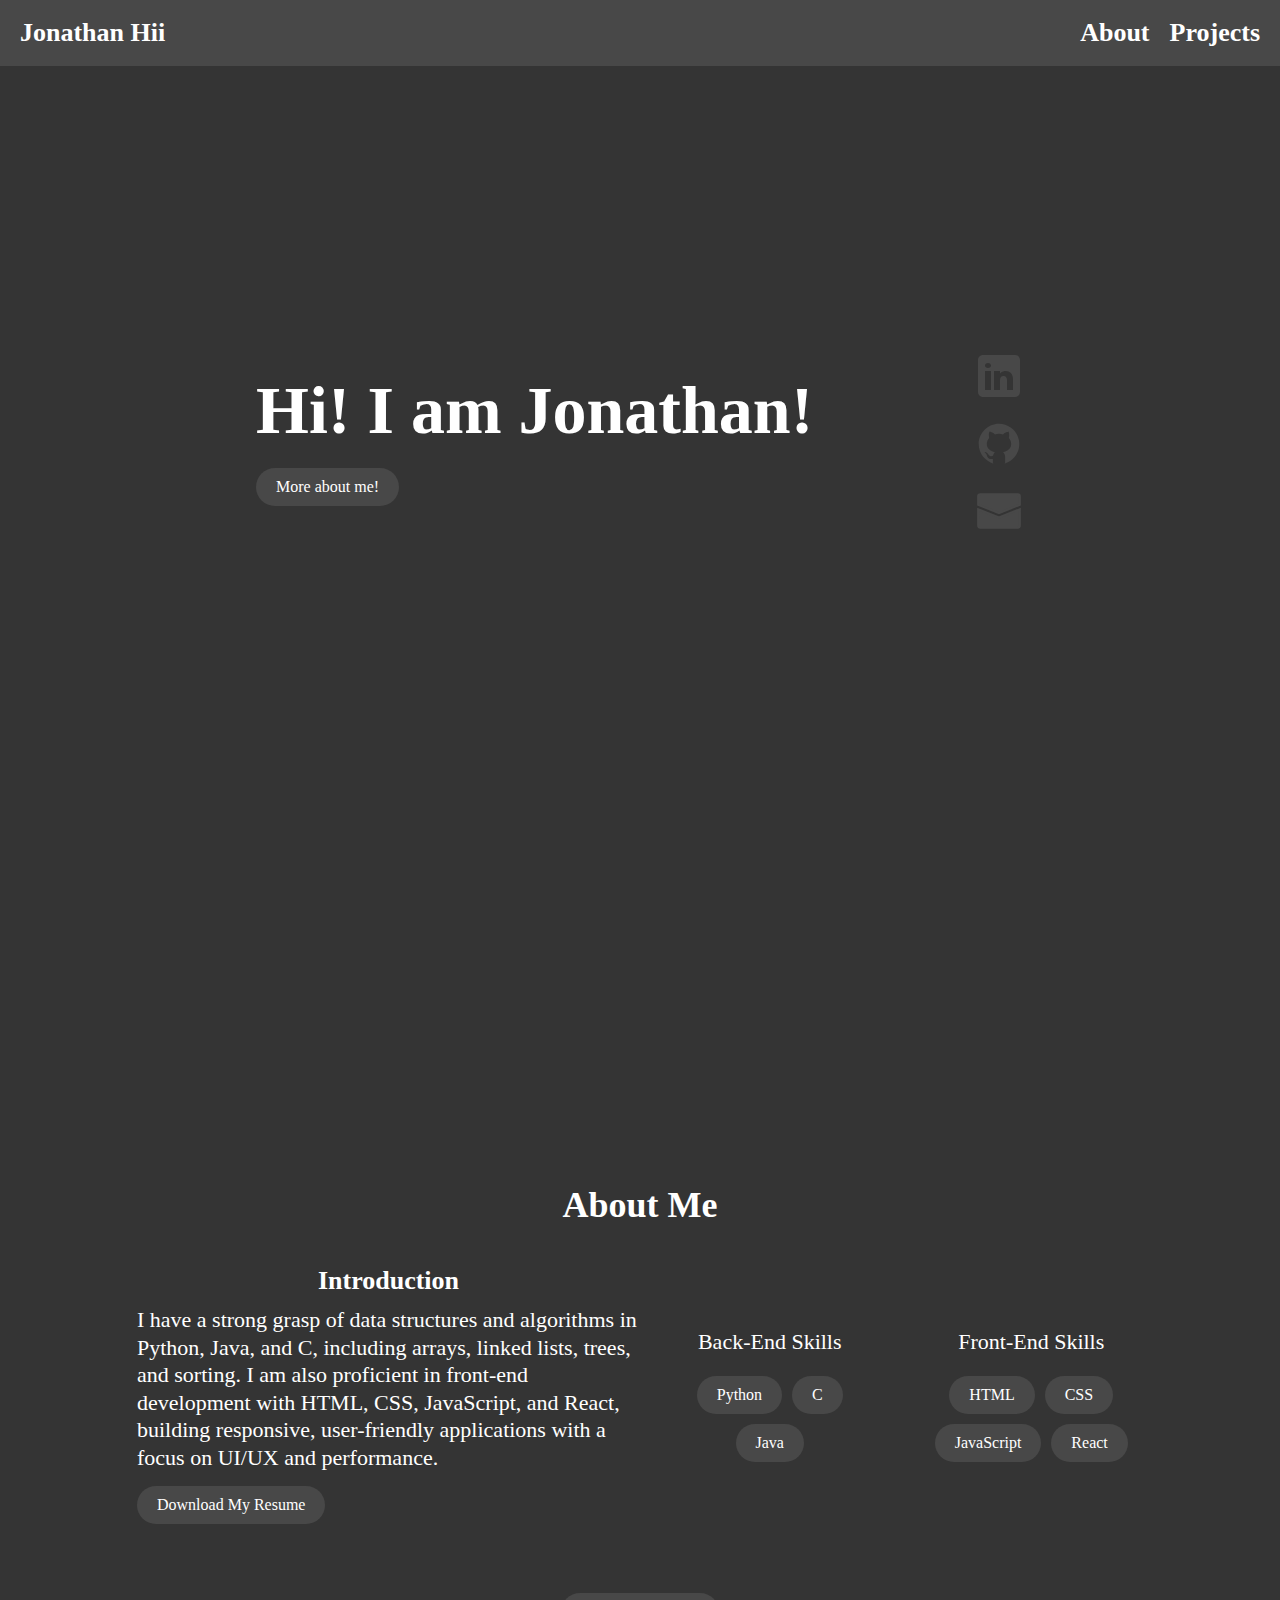
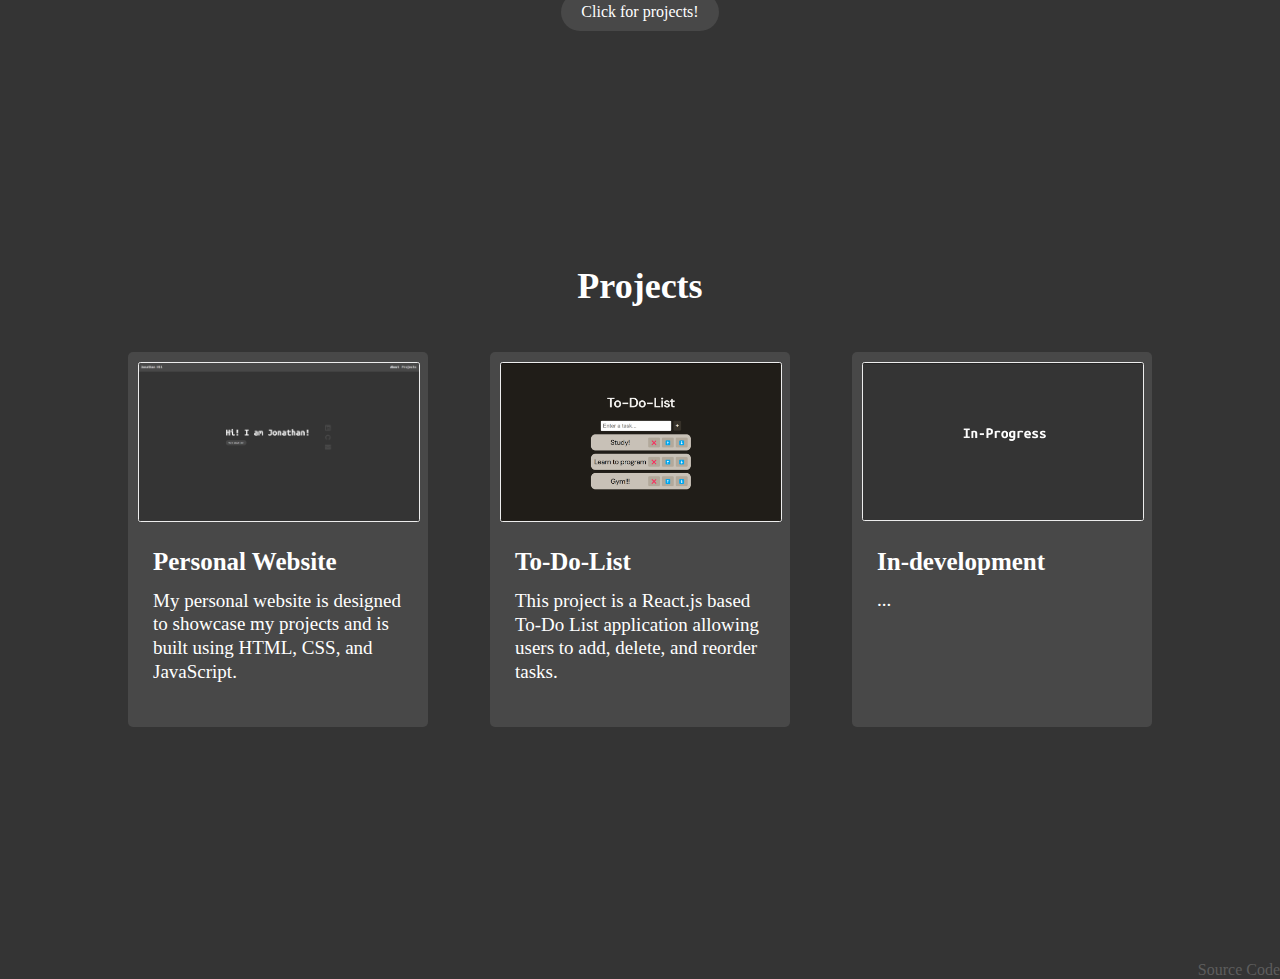
==== index.html @ 00b17ba1 "add to dolist" ====
<!DOCTYPE html>
<html lang="en">

<head>
    <title>Jonathan Hii</title>
    <meta name="author" content="Jonathan Hii, jhii2@outlook.com.au">
    <meta name="description" content="Jonathan's Projects">
    <meta charset="utf-8">
    <meta name="viewport" content="width=device-width, initial-scale=1.0">
    <link href="css/style.css" rel="stylesheet">
    <link
        href="https://fonts.googleapis.com/css2?family=Roboto:ital,wght@0,100..900;1,100..900&family=Ubuntu+Mono:ital,wght@0,400;0,700;1,400;1,700&display=swap"
        rel="stylesheet">
    <script src="js/script.js"></script>
</head>

<body>
    <header id="page-header">
        <nav id="dropdown-menu">
            <section id="top-row">
                <h2><a href="index.html">Jonathan Hii</a></h2>
                <h2><a onclick=hideDropdown() href="#"><svg xmlns="http://www.w3.org/2000/svg" viewBox="0 -960 960 960">
                            <path
                                d="m256-200-56-56 224-224-224-224 56-56 224 224 224-224 56 56-224 224 224 224-56 56-224-224-224 224Z" />
                        </svg></a></h2>
            </section>
            <ul>
                <li>
                    <h2><a onclick=hideDropdown() href="#about-start">About</a></h2>
                </li>
                <li>
                    <h2><a onclick=hideDropdown() href="#project-start">Projects</a></h2>
                </li>
            </ul>
        </nav>

        <nav id="navbar-menu">
            <h2><a href="index.html">Jonathan Hii</a></h2>
            <ul>
                <li class="hide-on-mobile">
                    <h2><a href="#about-start">About</a></h2>
                </li>
                <li class="hide-on-mobile">
                    <h2><a href="#project-start">Projects</a></h2>
                </li>
                <li class="hide-on-laptop" onclick=showDropdown()>
                    <h2><a href="#"><svg xmlns="http://www.w3.org/2000/svg" viewBox="0 -960 960 960">
                                <path d="M120-240v-80h720v80H120Zm0-200v-80h720v80H120Zm0-200v-80h720v80H120Z" />
                            </svg></a></h2>
                </li>
            </ul>
        </nav>
    </header>

    <main>
        <section id="home-page">
            <div class="home-content">
                <div class="home-content-title">
                    <h1 id="typing-effect">Hi! I am Jonathan!</h1>
                    <a class="home-about-button" href="#about-start">More about me!</a>
                </div>
                <div class="home-content-links">
                    <a href="https://www.linkedin.com/in/jonathan-hii" target="_blank" title="photos/linkedin.svg">
                        <img src="photos/linkedin.svg" alt="LinkedIn" />
                    </a>

                    <a href="https://github.com/jonathanhii" target="_blank" title="photos/github.svg">
                        <img src="photos/github.svg" alt="GitHub" />
                    </a>

                    <a href="mailto:jhii2@outlook.com.au" target="_blank" title="photos/email.png">
                        <img src="photos/email.svg" alt="email" />
                    </a>
                </div>
            </div>
        </section>

        <div id="about-start"><br></div>
        <h2 id="about-title">About Me</h2>
        <section id="about-page">
            <div class="about-content">
                <div class="about-introduction">
                    <h3>Introduction</h3>
                    <p>I have a strong grasp of data structures and algorithms in Python, Java, and C, including arrays,
                        linked lists, trees, and sorting. I am also proficient in front-end development with HTML, CSS,
                        JavaScript, and React, building responsive, user-friendly applications with a focus on UI/UX and
                        performance.</p>
                    <a class="resume" href="resume.pdf" download>Download My Resume</a>
                </div>
                <div class="about-skills">
                    <div class="skill-list">
                        <p>Back-End Skills</p>
                        <ul>
                            <li class="skill-button">Python</li>
                            <li class="skill-button">C</li>
                            <li class="skill-button">Java</li>
                        </ul>
                    </div>
                    <div class="skill-list">
                        <p>Front-End Skills</p>
                        <ul>
                            <li class="skill-button">HTML</li>
                            <li class="skill-button">CSS</li>
                            <li class="skill-button">JavaScript</li>
                            <li class="skill-button">React</li>
                        </ul>
                    </div>

                </div>
            </div>
        </section>
        <div id="project-button">
            <a href="#project-start">Click for projects!</a>
        </div>
        <div id="project-start"><br></div>
        <h2 id="project-title">Projects</h2>
        <section id="project-page">
            <section id="project-content">
                <a href="https://jonathanhii.github.io/">
                    <div class="project">
                        <img src="photos/website.png" alt="Image">
                        <h3>Personal Website</h3>
                        <p>My personal website is designed to showcase my projects and is built using HTML, CSS, and
                            JavaScript.</p>
                    </div>
                </a>
                <a href="https://jonathanhii.github.io/todolist/">
                    <div class="project">
                        <img src="photos/todolist.png" alt="Image">
                        <h3>To-Do-List</h3>
                        <p>This project is a React.js based To-Do List application allowing users to add, delete, and
                            reorder
                            tasks.</p>
                    </div>
                </a>

                <div class="project">
                    <img src="photos/development.png" alt="Image">
                    <h3>In-development</h3>
                    <p>...</p>
                </div>



            </section>
        </section>

        <a id="footer" href="https://github.com/JonathanHii/jonathanhii.github.io">Source Code</a>



    </main>


</body>

</html>
---- css/style.css ----
* {
    margin: 0px;
    padding: 0px;
}

html {
    scroll-behavior: smooth;
}

:root {
    /*theme */
    --bg-color: #343434;
    --text-color: #ffffff;

}

/* scroll bar*/

::-webkit-scrollbar {
    width: 7px;
}

::-webkit-scrollbar-thumb {
    background: #484848;
    border-radius: 4px;
}



/* Body */

body {
    font-family: "Ubuntu Mono", serif;
    background: var(--bg-color);
    color: var(--text-color);

}

/* Fonts */

h1 {
    font-size: 68px;
    font-weight: 700;
}

h2 {
    font-size: 36px;
    font-weight: 600;
}

h3 {
    font-size: 26px;
    font-weight: 700;
}

p {
    font-size: 22px;
    line-height: 1.25;
}

a {
    text-decoration: none;
    color: inherit;
}

a:hover {
    text-decoration: none;
    color: inherit;
}

/* Header */

#navbar-menu {
    display: flex;
    flex-direction: row;
    align-items: center;
    justify-content: space-between;
    width: 100%;
    height: 66px;
    transition: height 0.5s ease;
    /* Stretch to the edges */
    margin: auto;
    /* Remove auto margin */
    background-color: #484848;

    position: fixed;
    top: 0;

    z-index: 9998;
}

#navbar-menu.shrink {
    height: 56px;
}



#navbar-menu h2 {
    transition: transform 0.3s;
    margin: 20px;
    font-size: 26px;
}



#navbar-menu h2:hover {
    transform: scale(1.10);

    /* Slightly enlarge on hover */
}


#navbar-menu ul {
    list-style: none;
    display: flex;
    gap: 20px;
    margin: 20px;
}

#navbar-menu ul li:hover {
    transform: scale(1.10);
    /* Slightly enlarge on hover */
}

#navbar-menu ul li {
    list-style-type: none;
    transition: transform 0.3s;
}

#navbar-menu ul li h2 {
    margin: 0px;
}



#navbar-menu .hide-on-mobile {
    display: none;
}

#navbar-menu .hide-on-laptop {
    display: flex;
    width: 25px;
    height: 25px;
}

#navbar-menu svg {
    fill: var(--text-color);
    width: 25px;
    height: 25px;
    margin: 0px;
    padding: 0px;
}

.current-page {
    text-decoration: underline;
}


/* Dropdown navigation */

#dropdown-menu {
    position: fixed;
    top: 0;
    left: 0;
    height: 100vh;
    width: 100%;
    margin: auto;
    z-index: 999;
    background-color: var(--bg-color);
    display: none;
    flex-direction: column;
    align-items: flex-start;
    z-index: 9999;
}

#dropdown-menu #top-row {
    display: flex;
    flex-direction: row;
    justify-content: space-between;
    width: 100%;
}

#dropdown-menu h2 {
    font-size: 26px;
    height: 25px;
    margin: 20px;
    margin-bottom: 0px;
}

#dropdown-menu svg {
    fill: var(--text-color);
    width: 25px;
    height: 25px;
    margin: 0px;
    padding: 0px;
}

#dropdown-menu ul {
    display: flex;
    flex-direction: column;
    align-items: flex-start;
    gap: 20px;
    margin: 20px;
}

#dropdown-menu ul li {
    list-style-type: none;
}

#dropdown-menu ul li h2 {
    margin: 0px;
}

.current-page {
    text-decoration: underline;
}

/* Laptop sizing for nav bar */
@media only screen and (min-width: 768px) {
    #navbar-menu .hide-on-mobile {
        display: flex;
    }

    #navbar-menu .hide-on-laptop {
        display: none;
    }
}

/* Home page */
#home-page {
    display: flex;
    justify-content: center;
    margin-top: 39vh;
    margin-bottom: 41vh;

    opacity: 0;
    transform: translateY(50px);
    transition: opacity 1s, transform 1s;
}


#home-page.animate-in {
    opacity: 1;
    transform: translateY(0);
}

.home-content {
    display: flex;
    flex-direction: row;
    justify-content: space-between;
    align-items: center;
    width: 80%;
    max-width: 768px;
    /* Maximum width */
}

.home-content-title {
    flex: 1;
    padding-right: 20px;
    /* Space between description and links */
}

.home-content-links {
    display: flex;
    flex-direction: column;
    align-items: flex-start;
}

.home-content-links a {
    margin-bottom: 1.5vh;
    /* Space between links */
    text-decoration: none;
    color: var(--text-color);
    /* LinkedIn color */

    transition: transform 0.3s;
}


.home-content-links a:hover {
    transform: scale(1.15);
    /* Slightly enlarge on hover */
}

.home-about-button {
    display: inline-block;
    margin-top: 2vh;
    margin-bottom: 3vh;
    padding: 10px 20px;
    background-color: #484848;
    transition: transform 0.3s;
    border-radius: 20px;
}

.home-about-button:hover {
    transform: scale(1.15);
    /* Slightly enlarge on hover */
}

@media only screen and (max-width: 767px) {
    h1 {
        font-size: 18vw;
    }

    #home-page {
        margin-top: 24vh;
        margin-bottom: 23vh;
    }

    .home-content {
        flex-direction: column;
        align-items: flex-start;
    }
}

/* about page */


#about-title {
    text-align: center;
    margin-top: 27vh;
    margin-bottom: 3.5vh;
}

#about-page {
    display: flex;
    justify-content: center;
    align-items: center;
    margin-bottom: 5vh;

}



.about-content {
    display: flex;
    flex-direction: row;
    justify-content: space-between;
    align-items: center;
    width: 80%;
    max-width: 1200px;
    /* Maximum width */
}

/* Introduction Section */
.about-introduction h3 {
    text-align: center;
}

.about-introduction {
    flex: 1;
    min-width: 300px;
    padding: 1vh;
}

.about-introduction h3 {
    margin-bottom: 10px;
}

.resume {
    display: inline-block;
    margin-top: 15px;
    padding: 10px 20px;
    background-color: #484848;
    transition: transform 0.3s;
    border-radius: 50px;
}

.resume:hover {
    transform: scale(1.15);
}

/* Skills Section */
.about-skills {
    flex: 1;
    min-width: 300px;
    display: flex;
    flex-wrap: wrap;
    justify-content: center;
    gap: 20px;
}

.skill-list {
    flex: 1;
    text-align: center;
    min-width: 200px;
    padding: 10px;
}

.skill-list p {
    padding-bottom: 20px;
}

.about-skills ul {
    list-style-type: none;
    padding: 0;
    display: flex;
    flex-wrap: wrap;
    justify-content: center;
    gap: 10px;
}

.skill-button {
    font-size: 16px;
    padding: 10px 20px;
    border-radius: 50px;
    background-color: #484848;
    color: white;
    cursor: pointer;
    transition: all 0.3s ease;
}

.skill-button:hover {
    background-color: #007bff;
    color: white;
    transform: scale(1.1);
}

/* Responsive Adjustments for about page */
@media only screen and (max-width: 767px) {
    .about-content {
        flex-direction: column;
        align-items: flex-start;
    }

    .skill-list {
        width: 100%;
        text-align: left;
    }

    .about-introduction h3 {
        text-align: left;
    }

    .about-skills ul {
        justify-content: left;

    }

    #about-title {
        margin-top: 9vh;
    }

    .about-introduction {
        margin-bottom: 3vh;
    }

    h2 {
        font-size: 32px;
        font-weight: 600;
    }

    h3 {
        font-size: 22px;
        font-weight: 700;
    }

    p {
        font-size: 18px;
        line-height: 1.3;
    }
}

/* project button */
#project-button {
    text-align: center;
}

#project-button a {
    display: inline-block;
    margin-top: 15px;
    padding: 10px 20px;
    background-color: #484848;
    transition: transform 0.3s;
    border-radius: 50px;
}

#project-button a:hover {
    transform: scale(1.15);
}

@media only screen and (max-width: 767px) {
    #project-button {
        display: none;
    }
}

/* project page */
#project-title {
    text-align: center;
    margin-top: 24vh;
    margin-bottom: 5vh;
}

#project-page {
    display: flex;
    justify-content: center;
    align-items: center;
    margin-bottom: 26vh;
}


#project-content {
    display: flex;
    flex-direction: row;
    justify-content: space-between;
    align-items: center;
    width: 80%;
    max-width: 1024px;
    /* Maximum width */
}

.project {
    height: 375px;
    width: 300px;
    background-color: #484848;
    transition: all 0.3s ease;
    border-radius: 5px;
}

.project:hover {
    transform: scale(1.05);
}

.project h3 {
    text-align: left;
    font-size: 25px;
    font-weight: 600;
    margin-top: 12.5px;
    margin-bottom: 12.5px;
    margin-left: 25px;
}

.project p {
    margin-left: 25px;
    margin-right: 25px;
    font-size: 19px;
    font-weight: 0;
}

.project img {
    margin: 10px;
    width: 280px;
    height: auto;
    border: 0.70px solid rgba(255, 255, 255, 0.9);
    border-radius: 2.5px;
    /* Add this line to create a white border */
}

@media only screen and (max-width: 767px) {
    #about-page {
        margin-bottom: 0px;
    }

    #project-title {
        margin-top: 10vh;
    }

    #project-page {
        margin-bottom: 16vh;
    }


    #project-content {
        flex-direction: column;
        flex-wrap: wrap;
        align-items: center;
        gap: 5.5vh;
    }

    .project {
        height: 335px;
        width: 245px;
    }

    .project img {
        margin: 10px;
        width: 225px;
        height: auto;
    }

    .project h3 {
        font-size: 24px;
        margin-top: 10px;
        margin-bottom: 10px;
        margin-left: 22.5px;
    }

    .project p {
        margin-left: 22.5px;
        margin-right: 22.5px;
        font-size: 18px;
    }
}

@media only screen and (max-width: 1200px) {
    #project-content {
        flex-direction: column;
        flex-wrap: wrap;
        align-items: center;
        gap: 5.5vh;
    }

    .project {
        height: 335px;
        width: 245px;
    }

    .project img {
        margin: 10px;
        width: 225px;
        height: auto;
    }

    .project h3 {
        font-size: 24px;
        margin-top: 10px;
        margin-bottom: 10px;
        margin-left: 22.5px;
    }

    .project p {
        margin-left: 22.5px;
        margin-right: 22.5px;
        font-size: 18px;
    }
}





#footer {
    float: right;
    color: #5d5d5d;

}
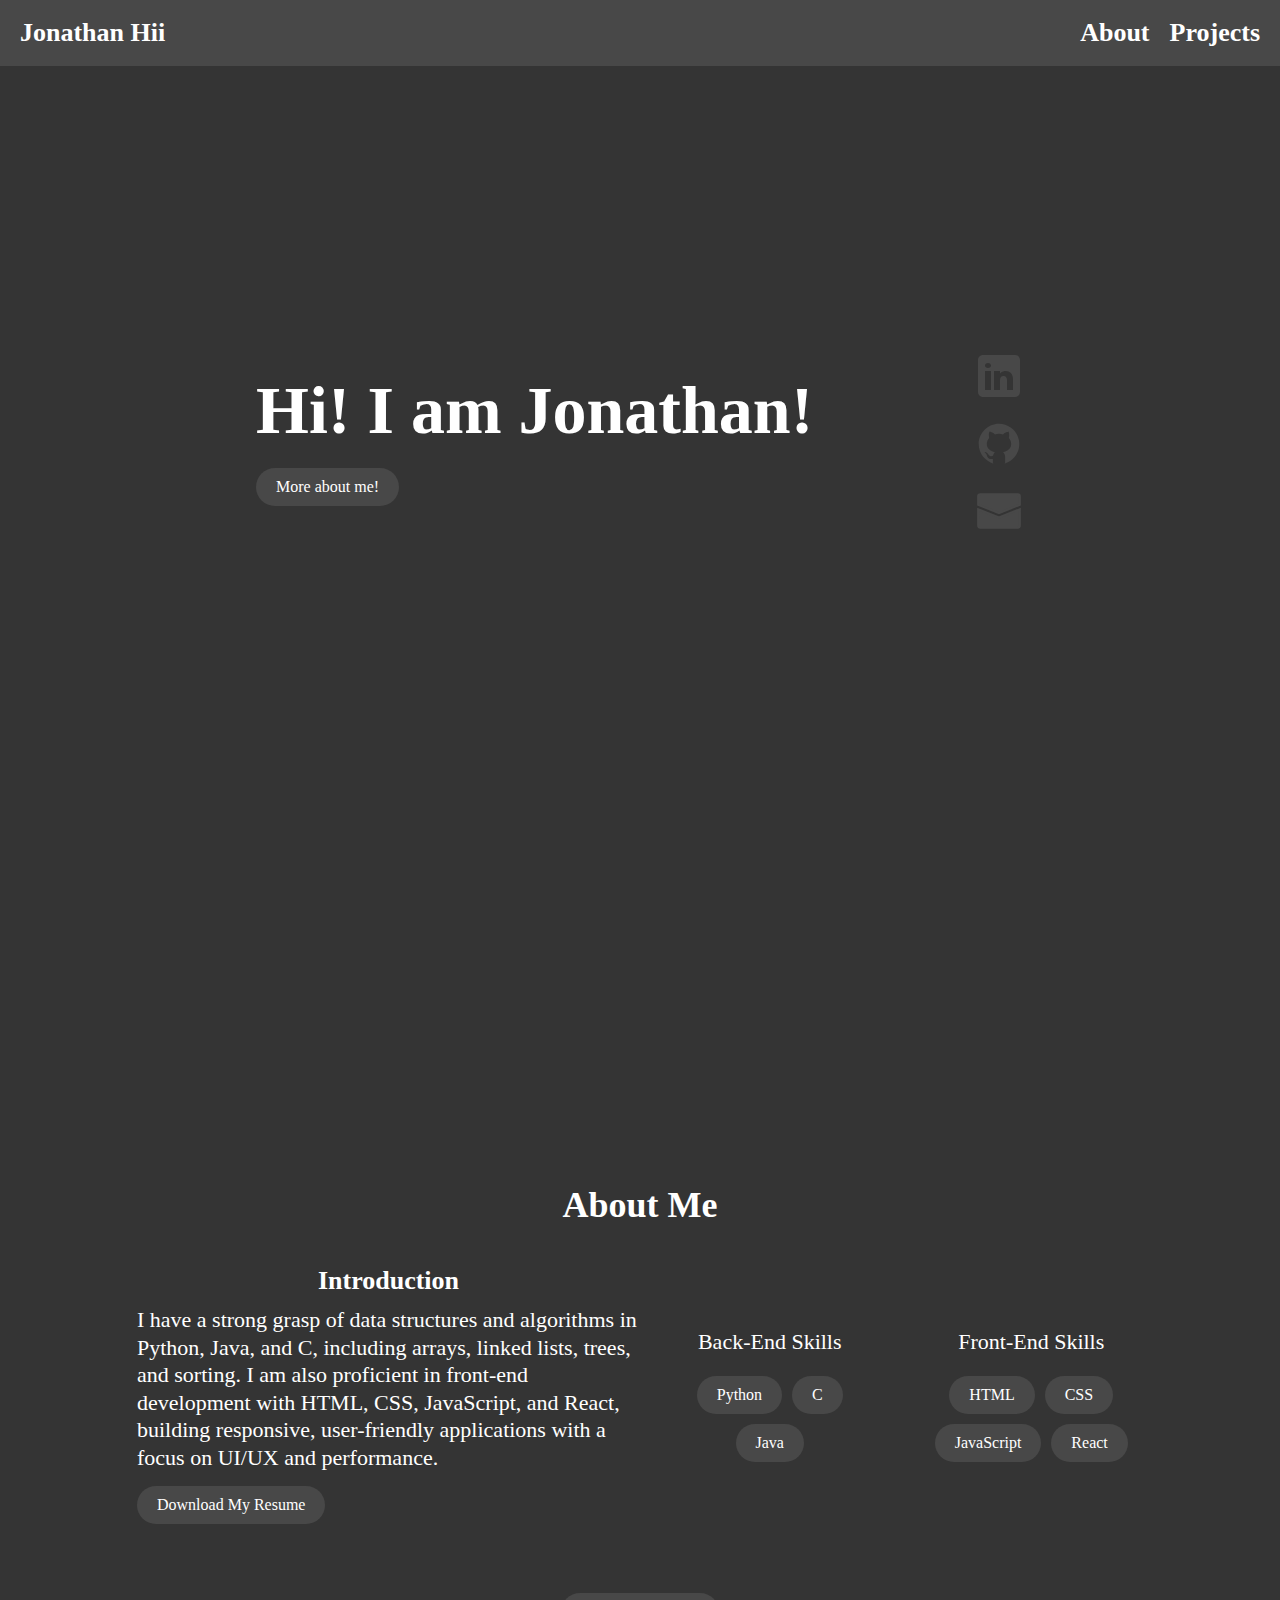
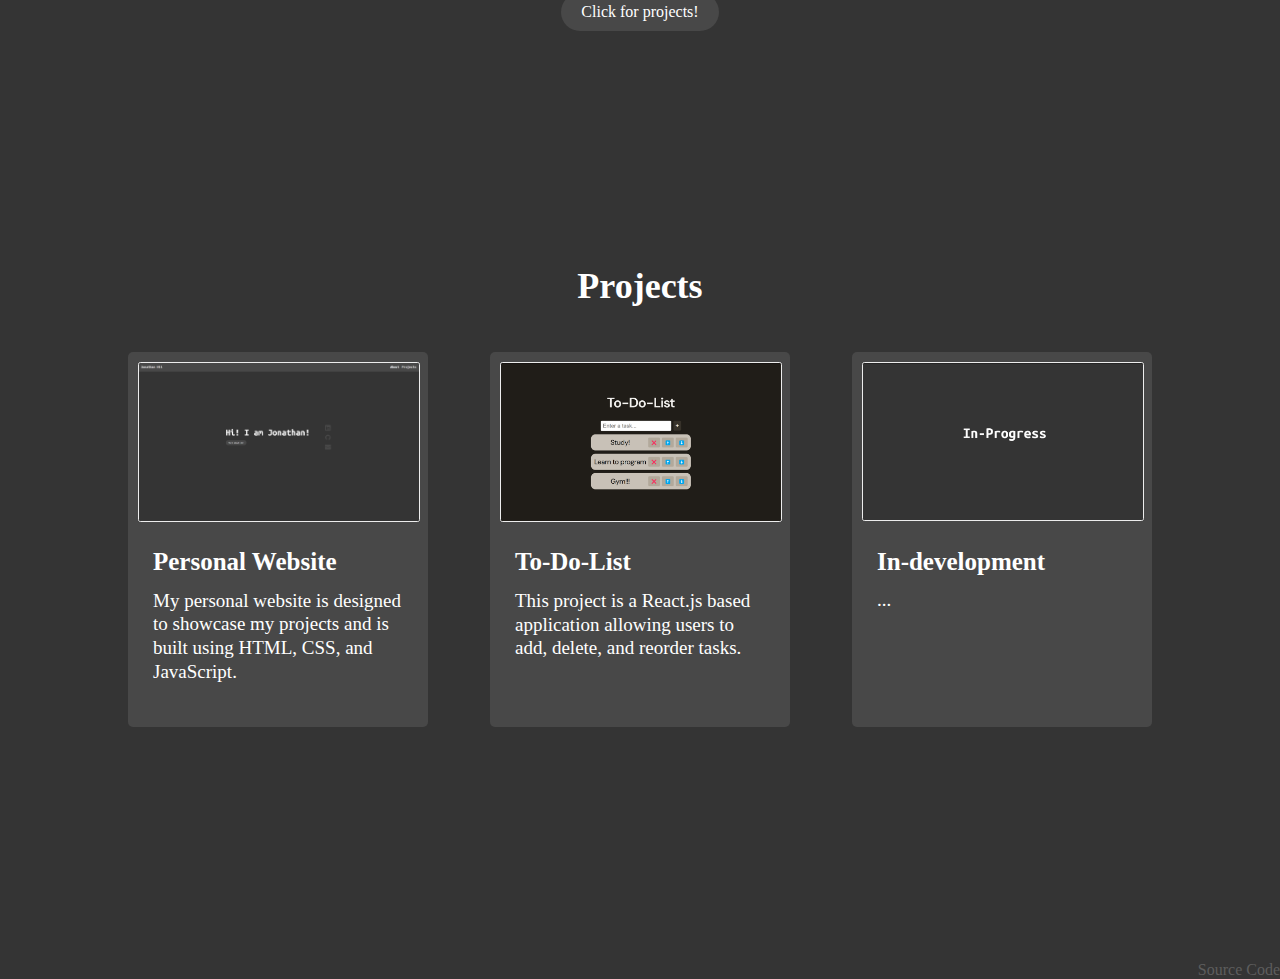
==== commit 92ed2d63: "stykes" ====
--- a/index.html
+++ b/index.html
@@ -128,9 +128,9 @@
                     <div class="project">
                         <img src="photos/todolist.png" alt="Image">
                         <h3>To-Do-List</h3>
-                        <p>This project is a React.js based To-Do List application allowing users to add, delete, and
-                            reorder
-                            tasks.</p>
+                        <p>This project is a React.js based application allowing users to add, delete, and
+                            reorder tasks.
+                        </p>
                     </div>
                 </a>
 
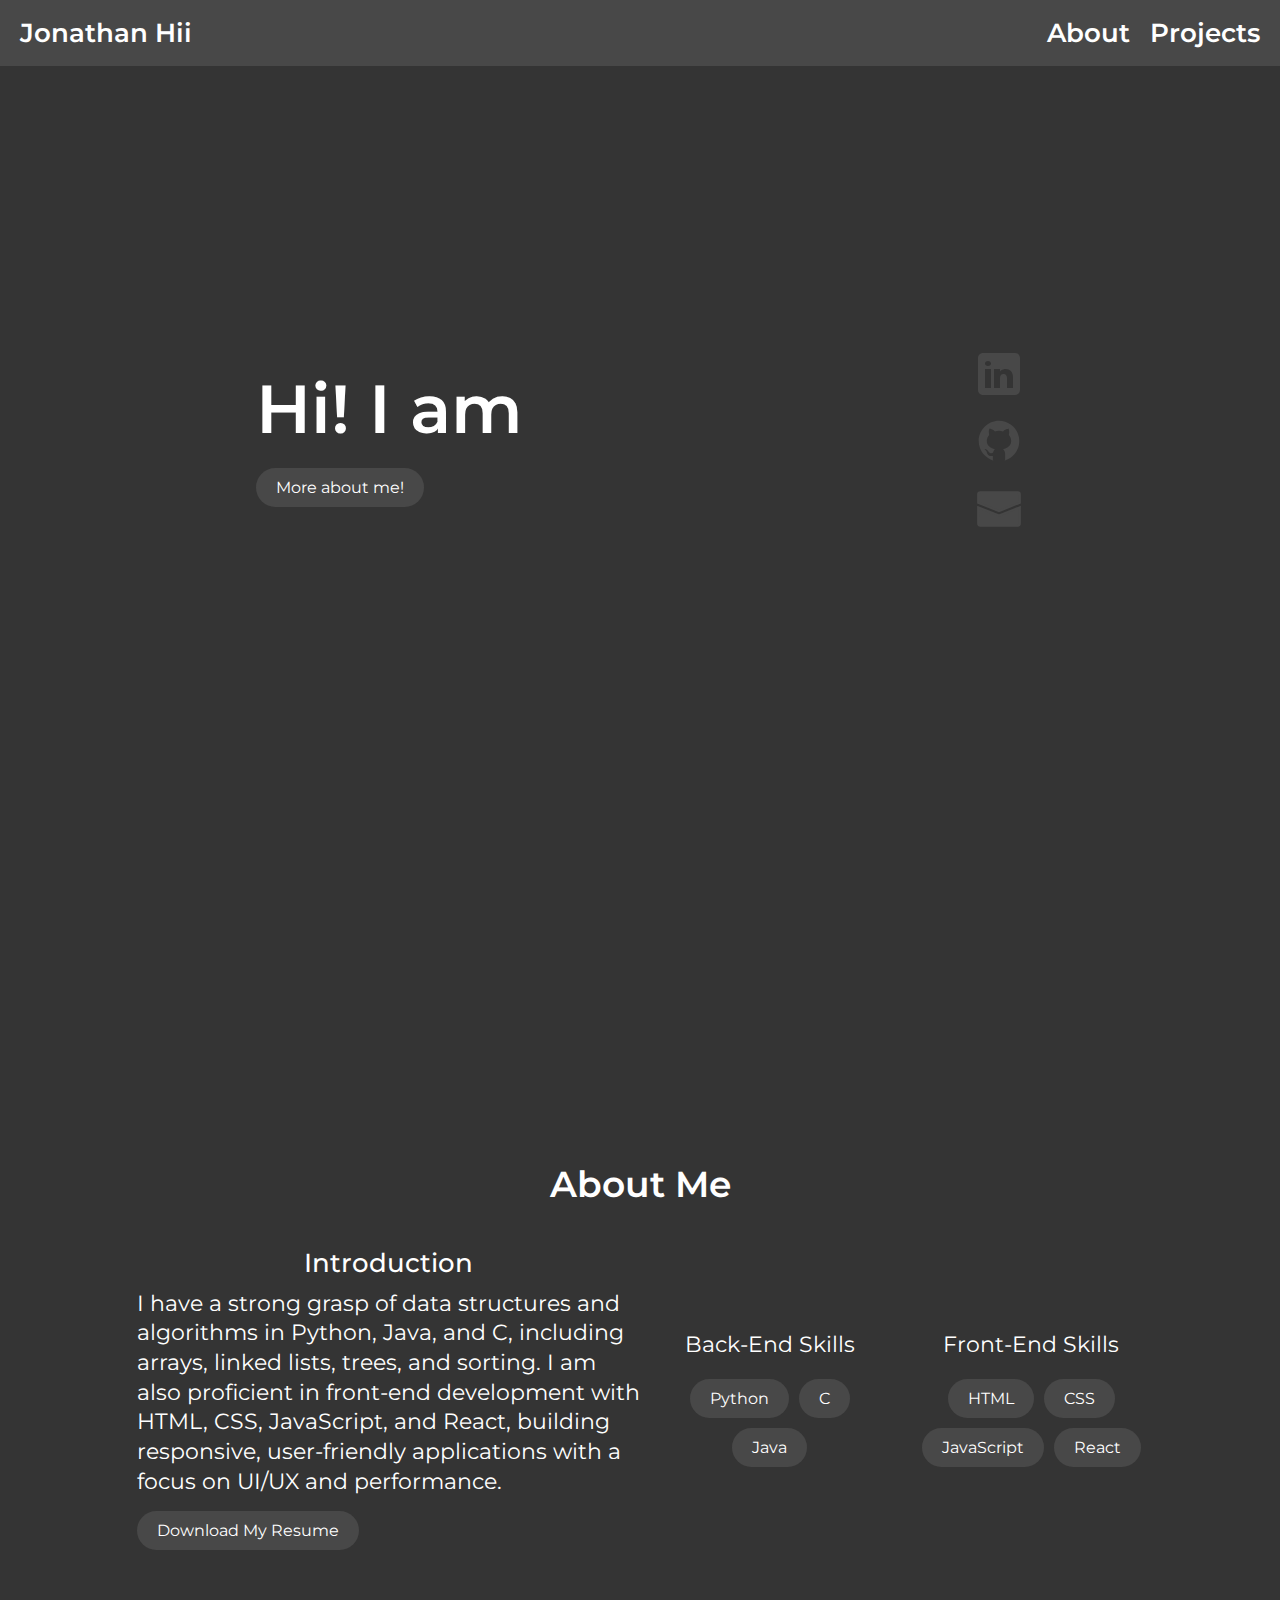
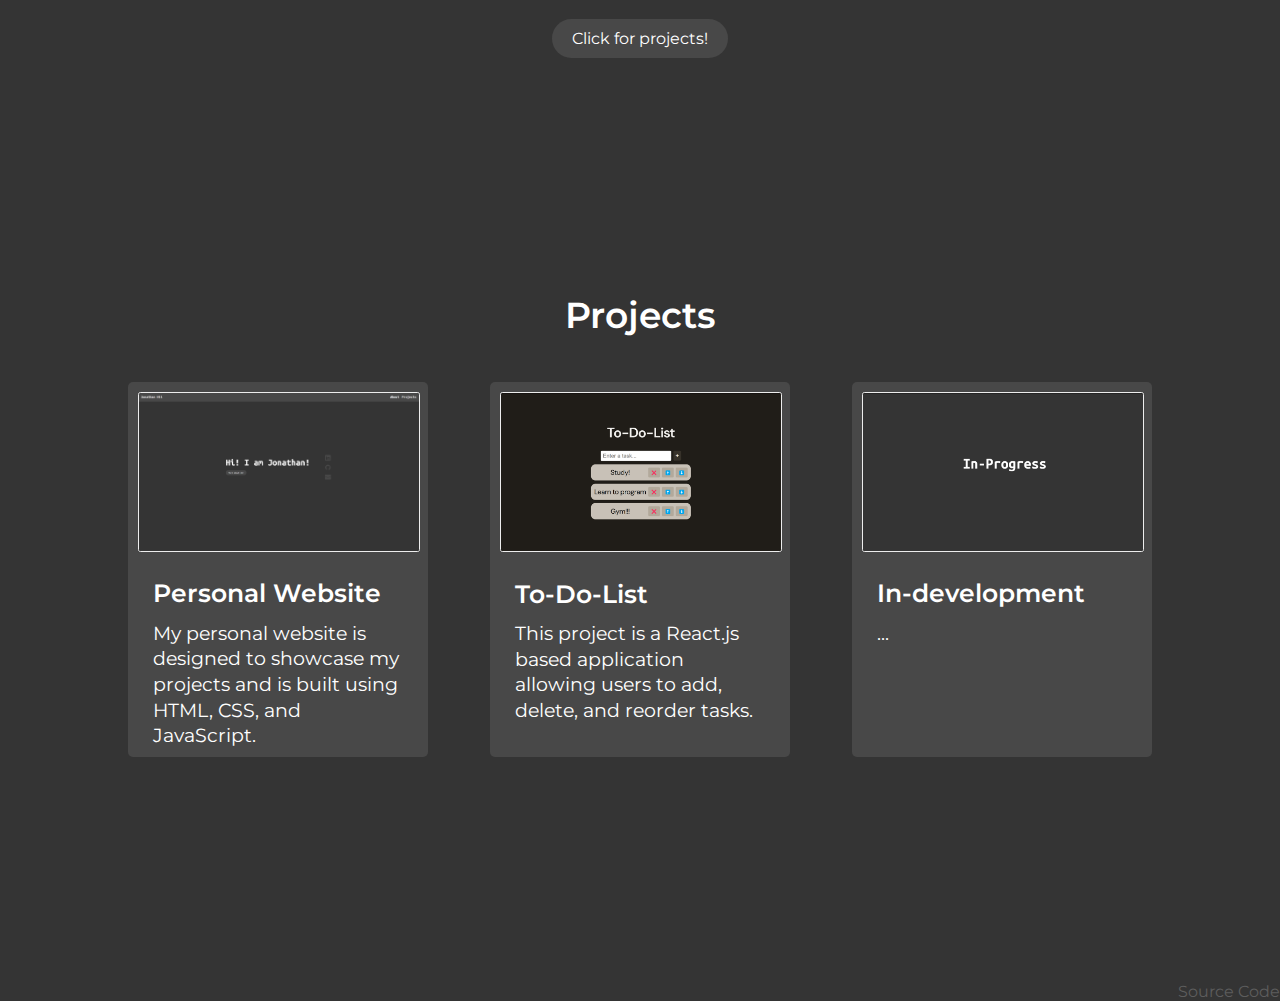
==== commit c6630b50: "font" ====
--- a/index.html
+++ b/index.html
@@ -8,8 +8,8 @@
     <meta charset="utf-8">
     <meta name="viewport" content="width=device-width, initial-scale=1.0">
     <link href="css/style.css" rel="stylesheet">
-    <link
-        href="https://fonts.googleapis.com/css2?family=Roboto:ital,wght@0,100..900;1,100..900&family=Ubuntu+Mono:ital,wght@0,400;0,700;1,400;1,700&display=swap"
+    <link <link
+        href="https://fonts.googleapis.com/css2?family=DM+Sans:ital,opsz,wght@0,9..40,100..1000;1,9..40,100..1000&family=Montserrat:ital,wght@0,100..900;1,100..900&display=swap"
         rel="stylesheet">
     <script src="js/script.js"></script>
 </head>
--- a/css/style.css
+++ b/css/style.css
@@ -30,7 +30,7 @@
 /* Body */
 
 body {
-    font-family: "Ubuntu Mono", serif;
+    font-family: "Montserrat", serif;
     background: var(--bg-color);
     color: var(--text-color);
 
@@ -40,7 +40,7 @@
 
 h1 {
     font-size: 68px;
-    font-weight: 700;
+    font-weight: 600;
 }
 
 h2 {
@@ -50,12 +50,12 @@
 
 h3 {
     font-size: 26px;
-    font-weight: 700;
+    font-weight: 500;
 }
 
 p {
     font-size: 22px;
-    line-height: 1.25;
+    line-height: 1.35;
 }
 
 a {
@@ -230,8 +230,7 @@
 #home-page {
     display: flex;
     justify-content: center;
-    margin-top: 39vh;
-    margin-bottom: 41vh;
+    height: 100vh;
 
     opacity: 0;
     transform: translateY(50px);
@@ -299,17 +298,21 @@
 
 @media only screen and (max-width: 767px) {
     h1 {
-        font-size: 18vw;
-    }
-
-    #home-page {
-        margin-top: 24vh;
-        margin-bottom: 23vh;
-    }
+        font-size: 15vw;
+    }
+
 
     .home-content {
         flex-direction: column;
         align-items: flex-start;
+    }
+
+    .home-content-title {
+        margin-top: 25vh;
+    }
+
+    .home-content-links {
+        margin-bottom: 18vh;
     }
 }
 
@@ -438,7 +441,7 @@
     }
 
     #about-title {
-        margin-top: 9vh;
+        margin-top: 8vh;
     }
 
     .about-introduction {
@@ -496,7 +499,7 @@
     display: flex;
     justify-content: center;
     align-items: center;
-    margin-bottom: 26vh;
+    margin-bottom: 25vh;
 }
 
 
@@ -553,44 +556,13 @@
     }
 
     #project-title {
-        margin-top: 10vh;
+        margin-top: 8vh;
     }
 
     #project-page {
         margin-bottom: 16vh;
     }
 
-
-    #project-content {
-        flex-direction: column;
-        flex-wrap: wrap;
-        align-items: center;
-        gap: 5.5vh;
-    }
-
-    .project {
-        height: 335px;
-        width: 245px;
-    }
-
-    .project img {
-        margin: 10px;
-        width: 225px;
-        height: auto;
-    }
-
-    .project h3 {
-        font-size: 24px;
-        margin-top: 10px;
-        margin-bottom: 10px;
-        margin-left: 22.5px;
-    }
-
-    .project p {
-        margin-left: 22.5px;
-        margin-right: 22.5px;
-        font-size: 18px;
-    }
 }
 
 @media only screen and (max-width: 1200px) {
@@ -613,7 +585,7 @@
     }
 
     .project h3 {
-        font-size: 24px;
+        font-size: 21px;
         margin-top: 10px;
         margin-bottom: 10px;
         margin-left: 22.5px;
@@ -622,7 +594,7 @@
     .project p {
         margin-left: 22.5px;
         margin-right: 22.5px;
-        font-size: 18px;
+        font-size: 17px;
     }
 }
 
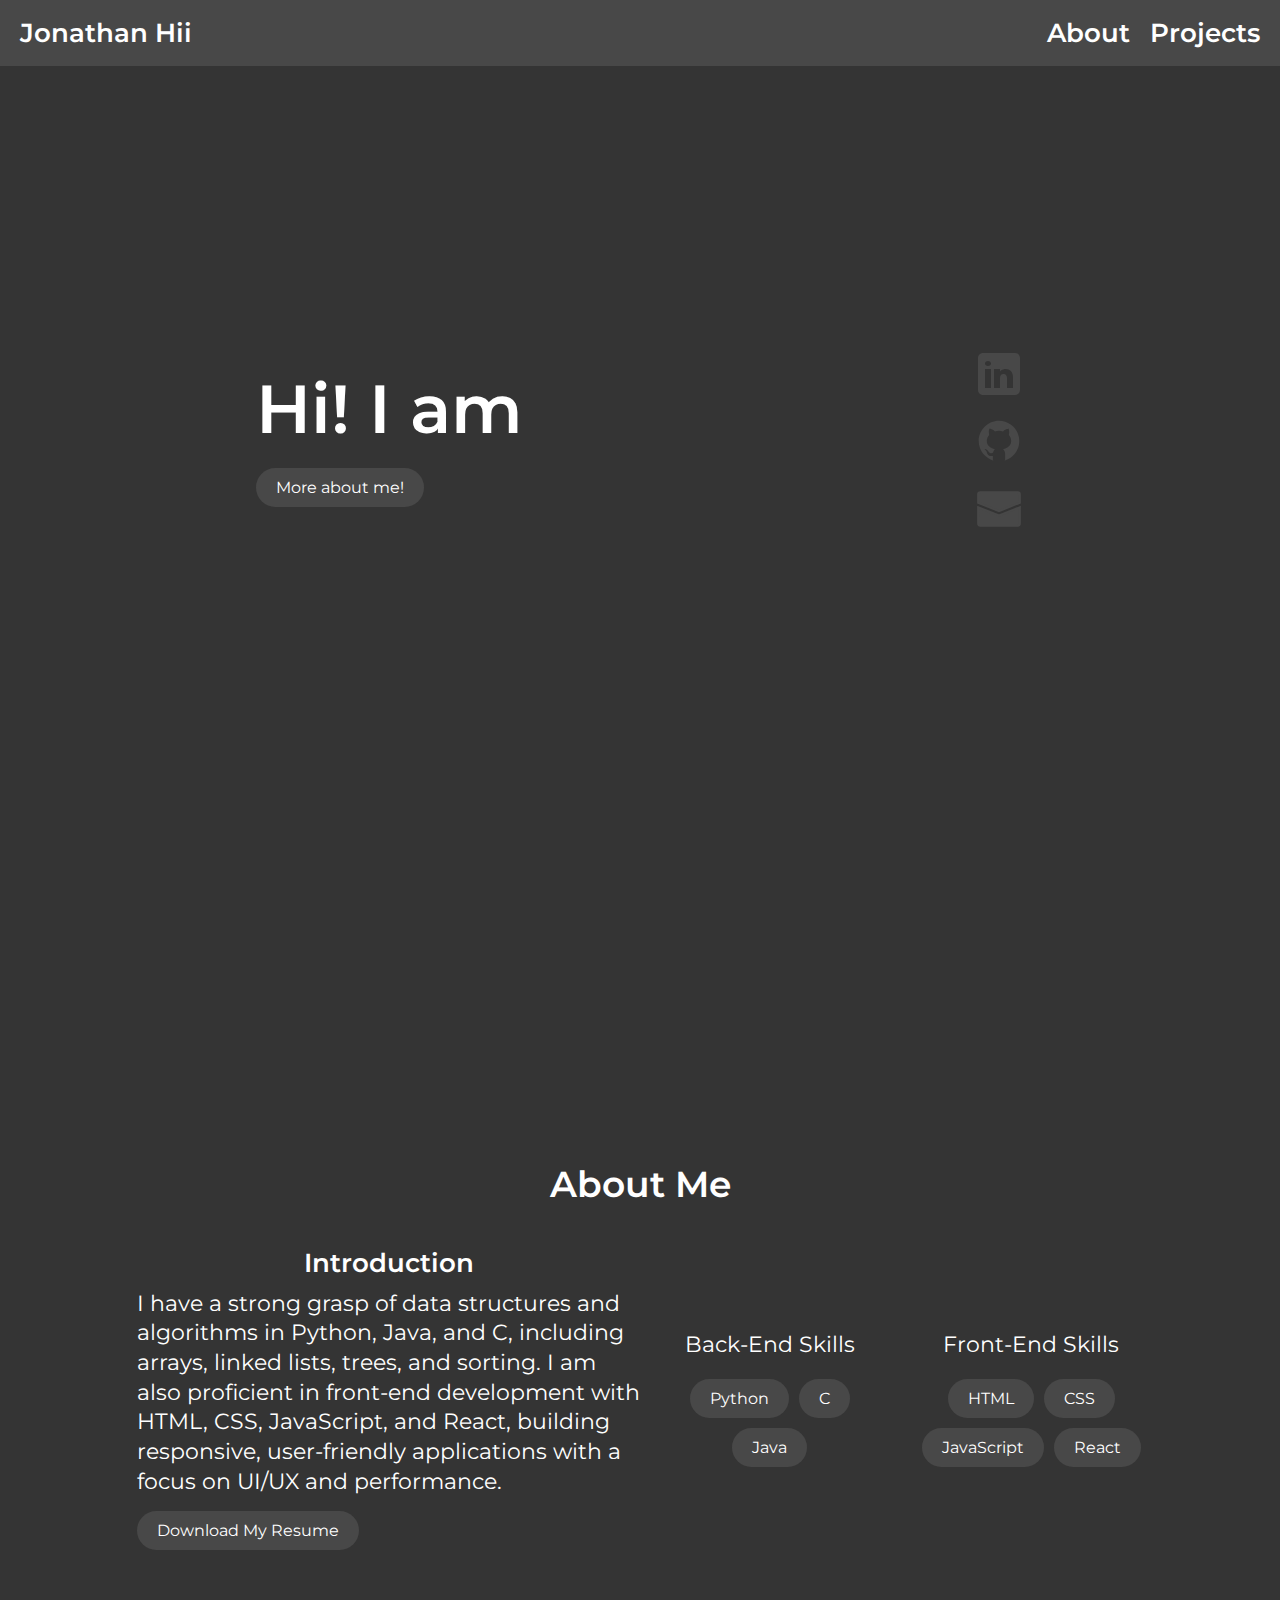
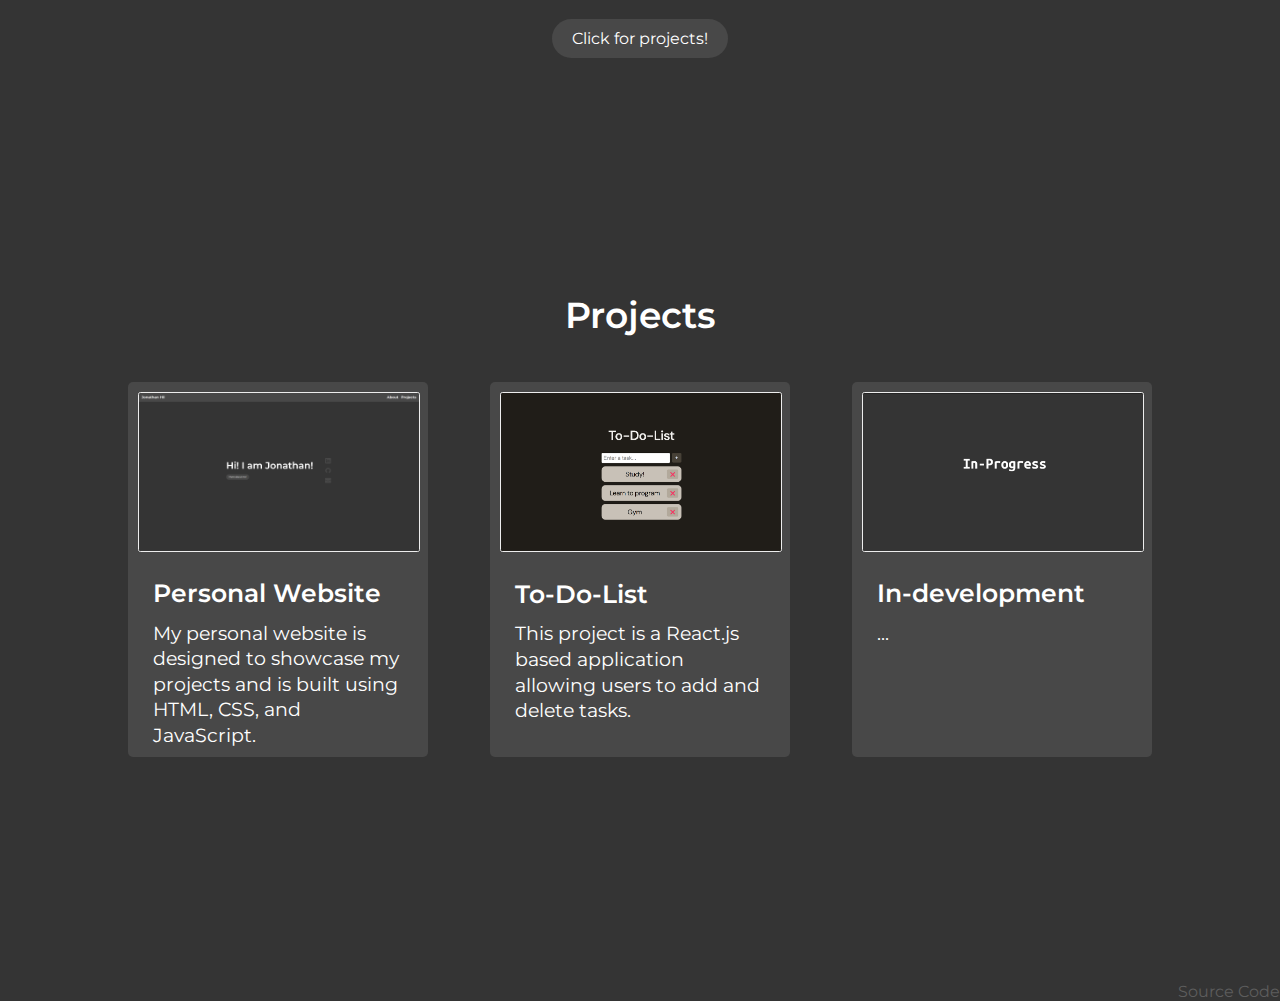
==== commit f7b2e268: "update" ====
--- a/index.html
+++ b/index.html
@@ -128,8 +128,7 @@
                     <div class="project">
                         <img src="photos/todolist.png" alt="Image">
                         <h3>To-Do-List</h3>
-                        <p>This project is a React.js based application allowing users to add, delete, and
-                            reorder tasks.
+                        <p>This project is a React.js based application allowing users to add and delete tasks.
                         </p>
                     </div>
                 </a>
--- a/css/style.css
+++ b/css/style.css
@@ -50,7 +50,7 @@
 
 h3 {
     font-size: 26px;
-    font-weight: 500;
+    font-weight: 600;
 }
 
 p {
@@ -308,11 +308,11 @@
     }
 
     .home-content-title {
-        margin-top: 25vh;
+        margin-top: 22vh;
     }
 
     .home-content-links {
-        margin-bottom: 18vh;
+        margin-bottom: 20vh;
     }
 }
 
@@ -409,7 +409,6 @@
     border-radius: 50px;
     background-color: #484848;
     color: white;
-    cursor: pointer;
     transition: all 0.3s ease;
 }
 
@@ -455,7 +454,7 @@
 
     h3 {
         font-size: 22px;
-        font-weight: 700;
+        font-weight: 600;
     }
 
     p {
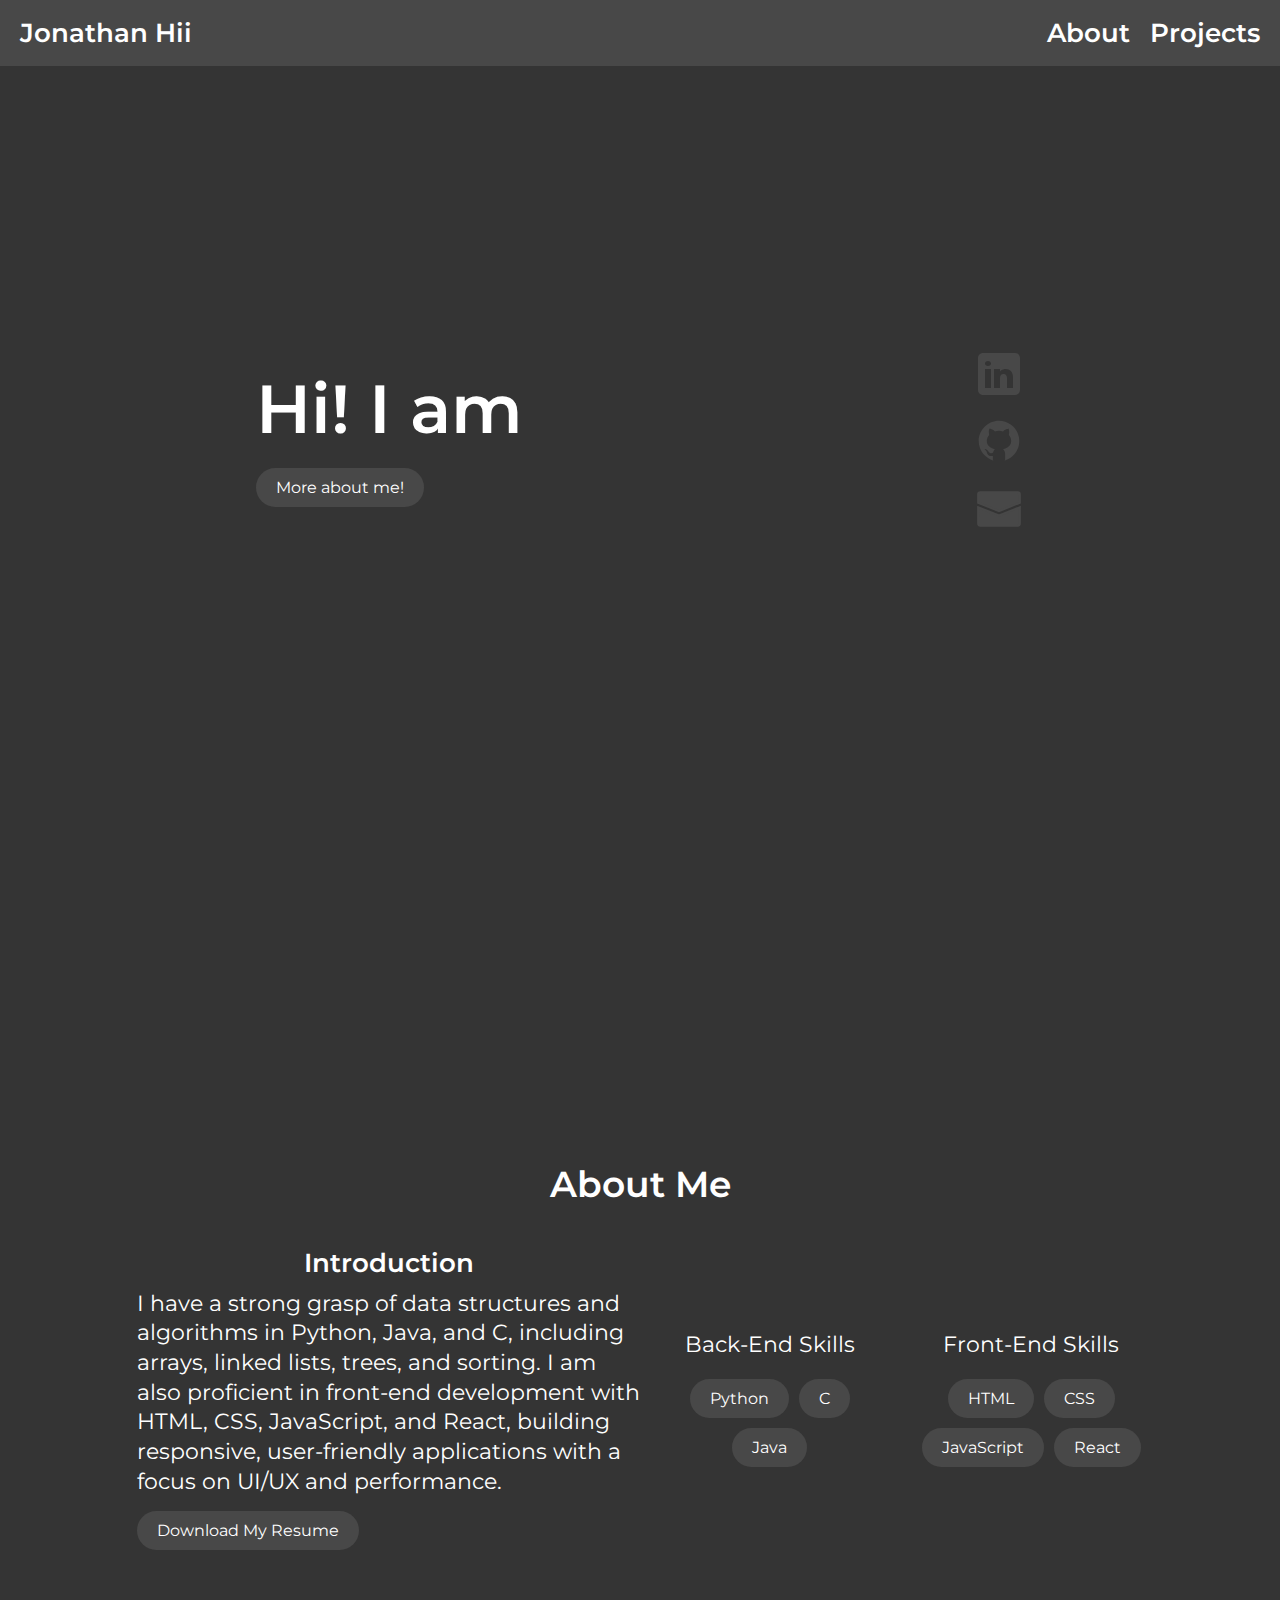
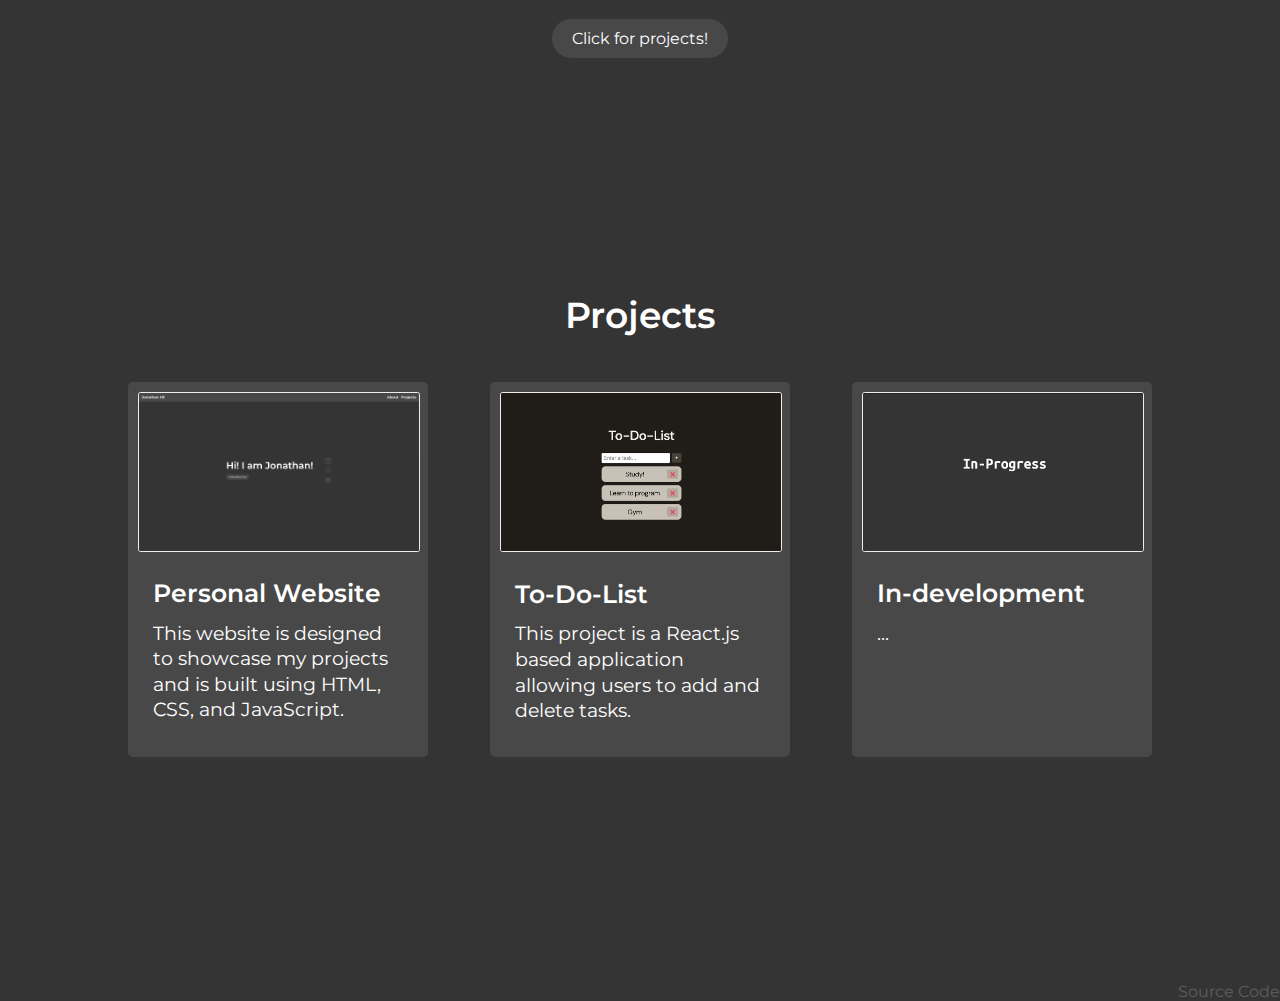
==== commit 758fd71f: "update text" ====
--- a/index.html
+++ b/index.html
@@ -120,7 +120,7 @@
                     <div class="project">
                         <img src="photos/website.png" alt="Image">
                         <h3>Personal Website</h3>
-                        <p>My personal website is designed to showcase my projects and is built using HTML, CSS, and
+                        <p>This website is designed to showcase my projects and is built using HTML, CSS, and
                             JavaScript.</p>
                     </div>
                 </a>
--- a/css/style.css
+++ b/css/style.css
@@ -234,7 +234,7 @@
 
     opacity: 0;
     transform: translateY(50px);
-    transition: opacity 1s, transform 1s;
+    transition: opacity 1.5s, transform 3s;
 }
 
 
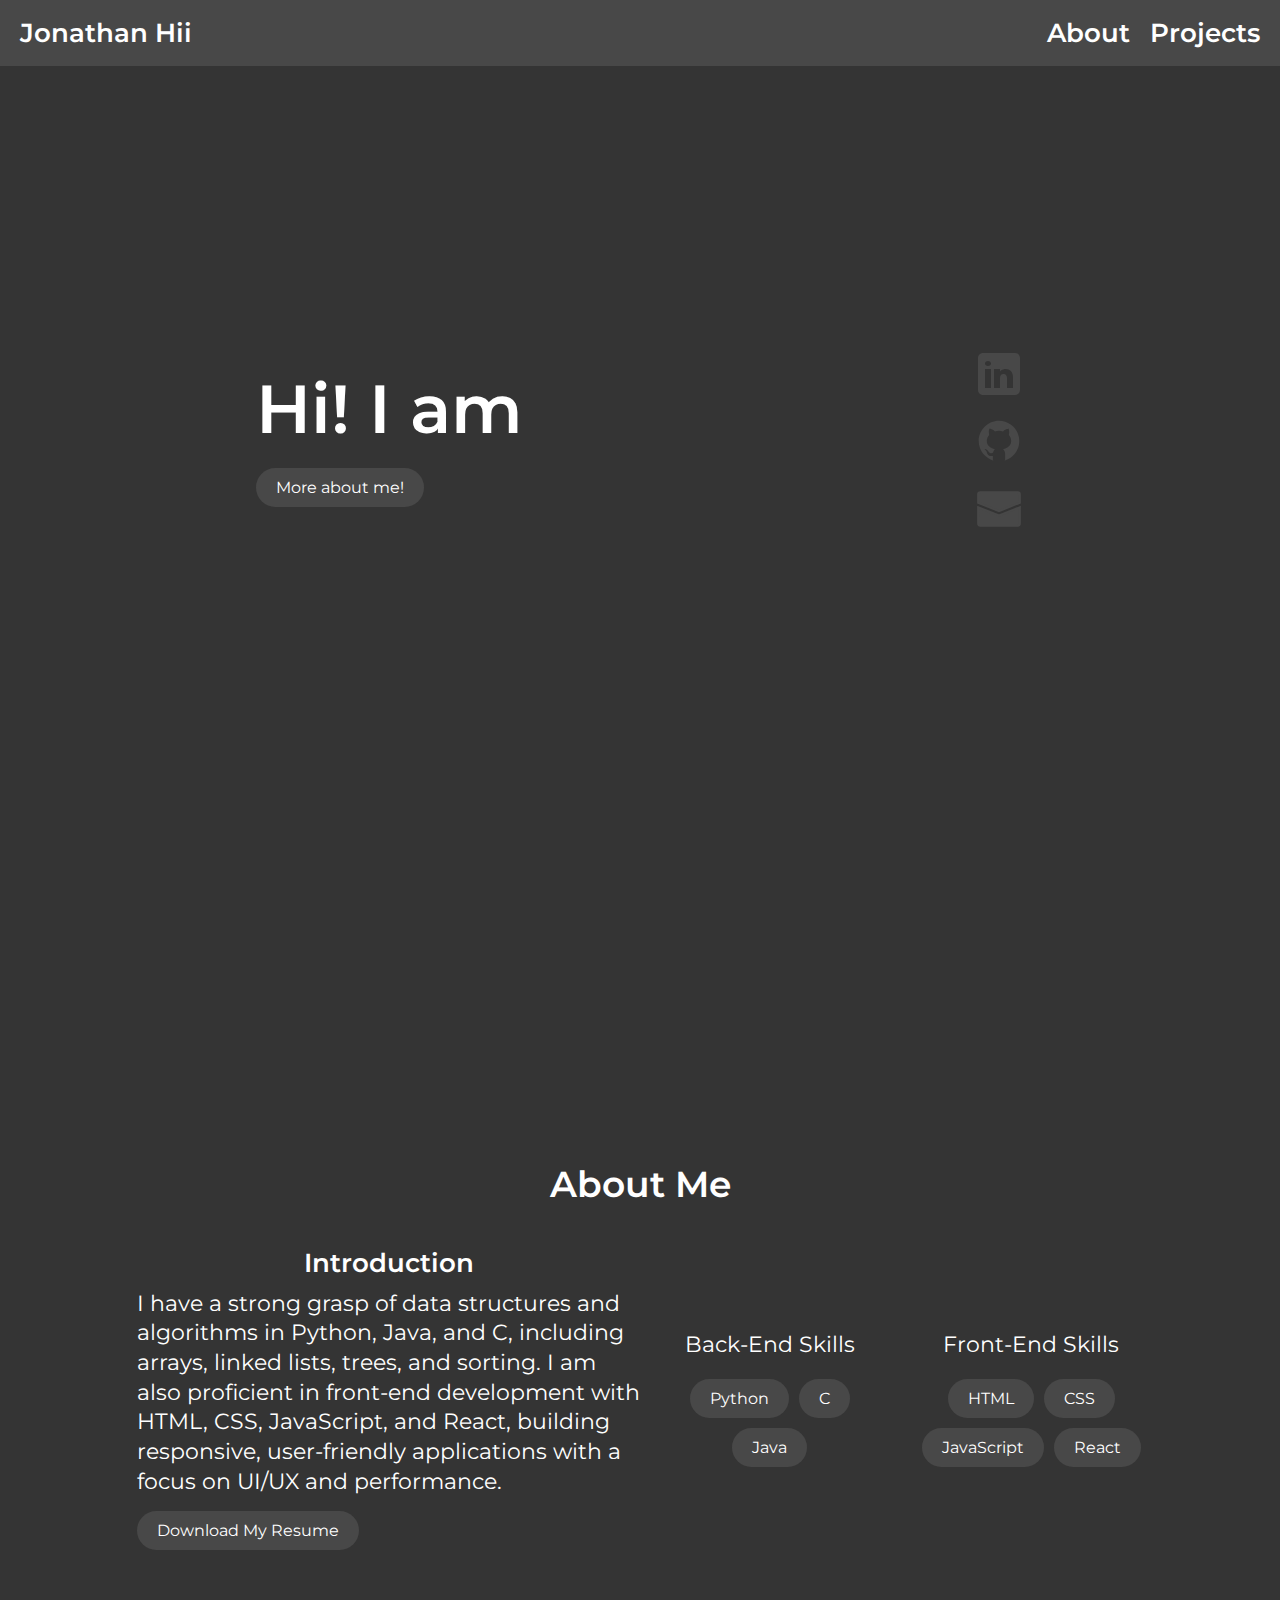
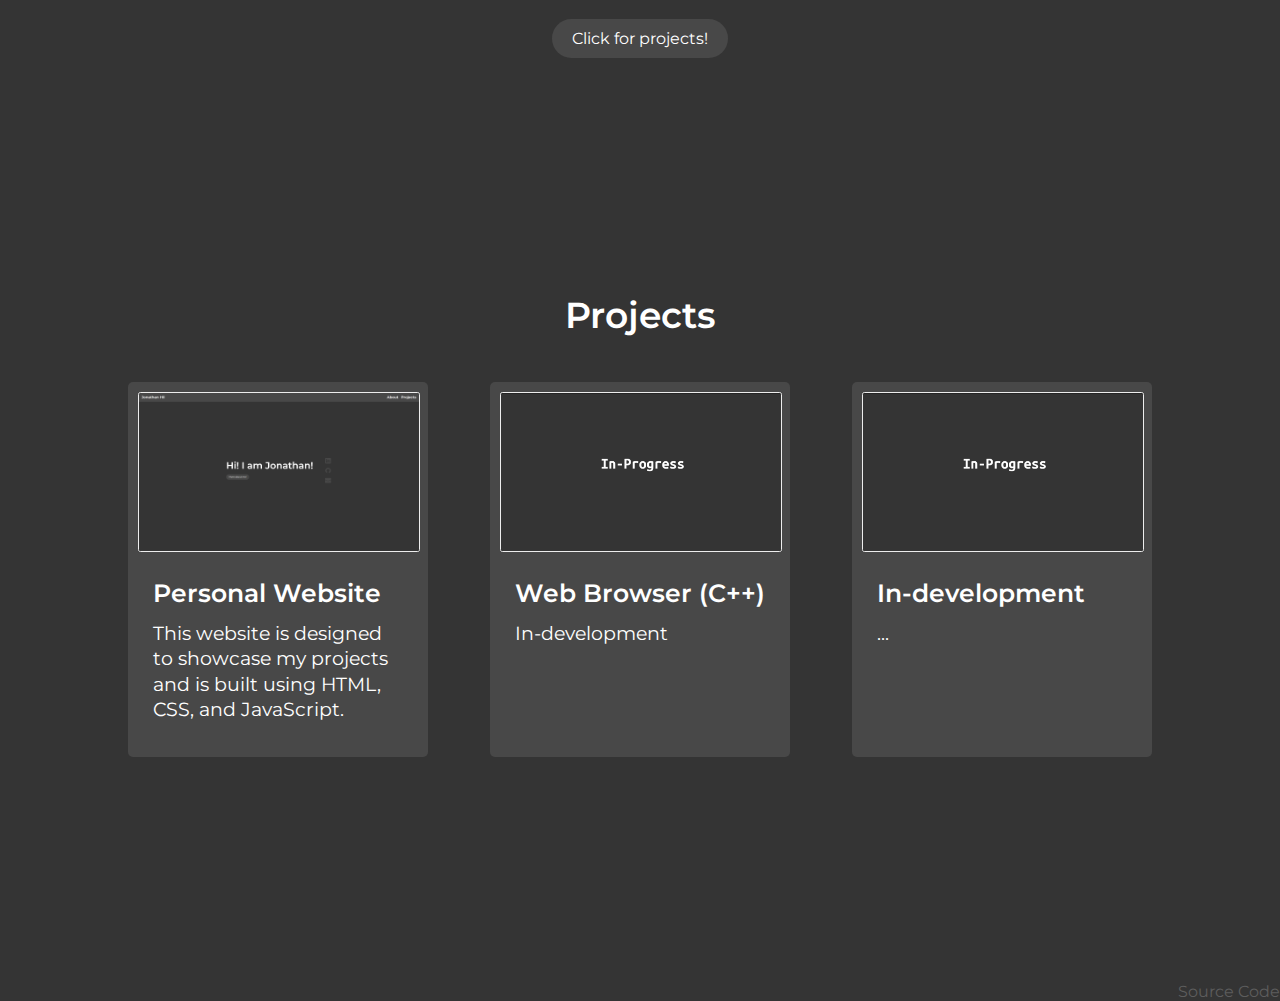
==== commit ca5b487c: "update projects" ====
--- a/index.html
+++ b/index.html
@@ -124,14 +124,12 @@
                             JavaScript.</p>
                     </div>
                 </a>
-                <a href="https://jonathanhii.github.io/todolist/">
-                    <div class="project">
-                        <img src="photos/todolist.png" alt="Image">
-                        <h3>To-Do-List</h3>
-                        <p>This project is a React.js based application allowing users to add and delete tasks.
-                        </p>
-                    </div>
-                </a>
+                <div class="project">
+                    <img src="photos/development.png" alt="Image">
+                    <h3>Web Browser (C++)</h3>
+                    <p>In-development
+                    </p>
+                </div>
 
                 <div class="project">
                     <img src="photos/development.png" alt="Image">
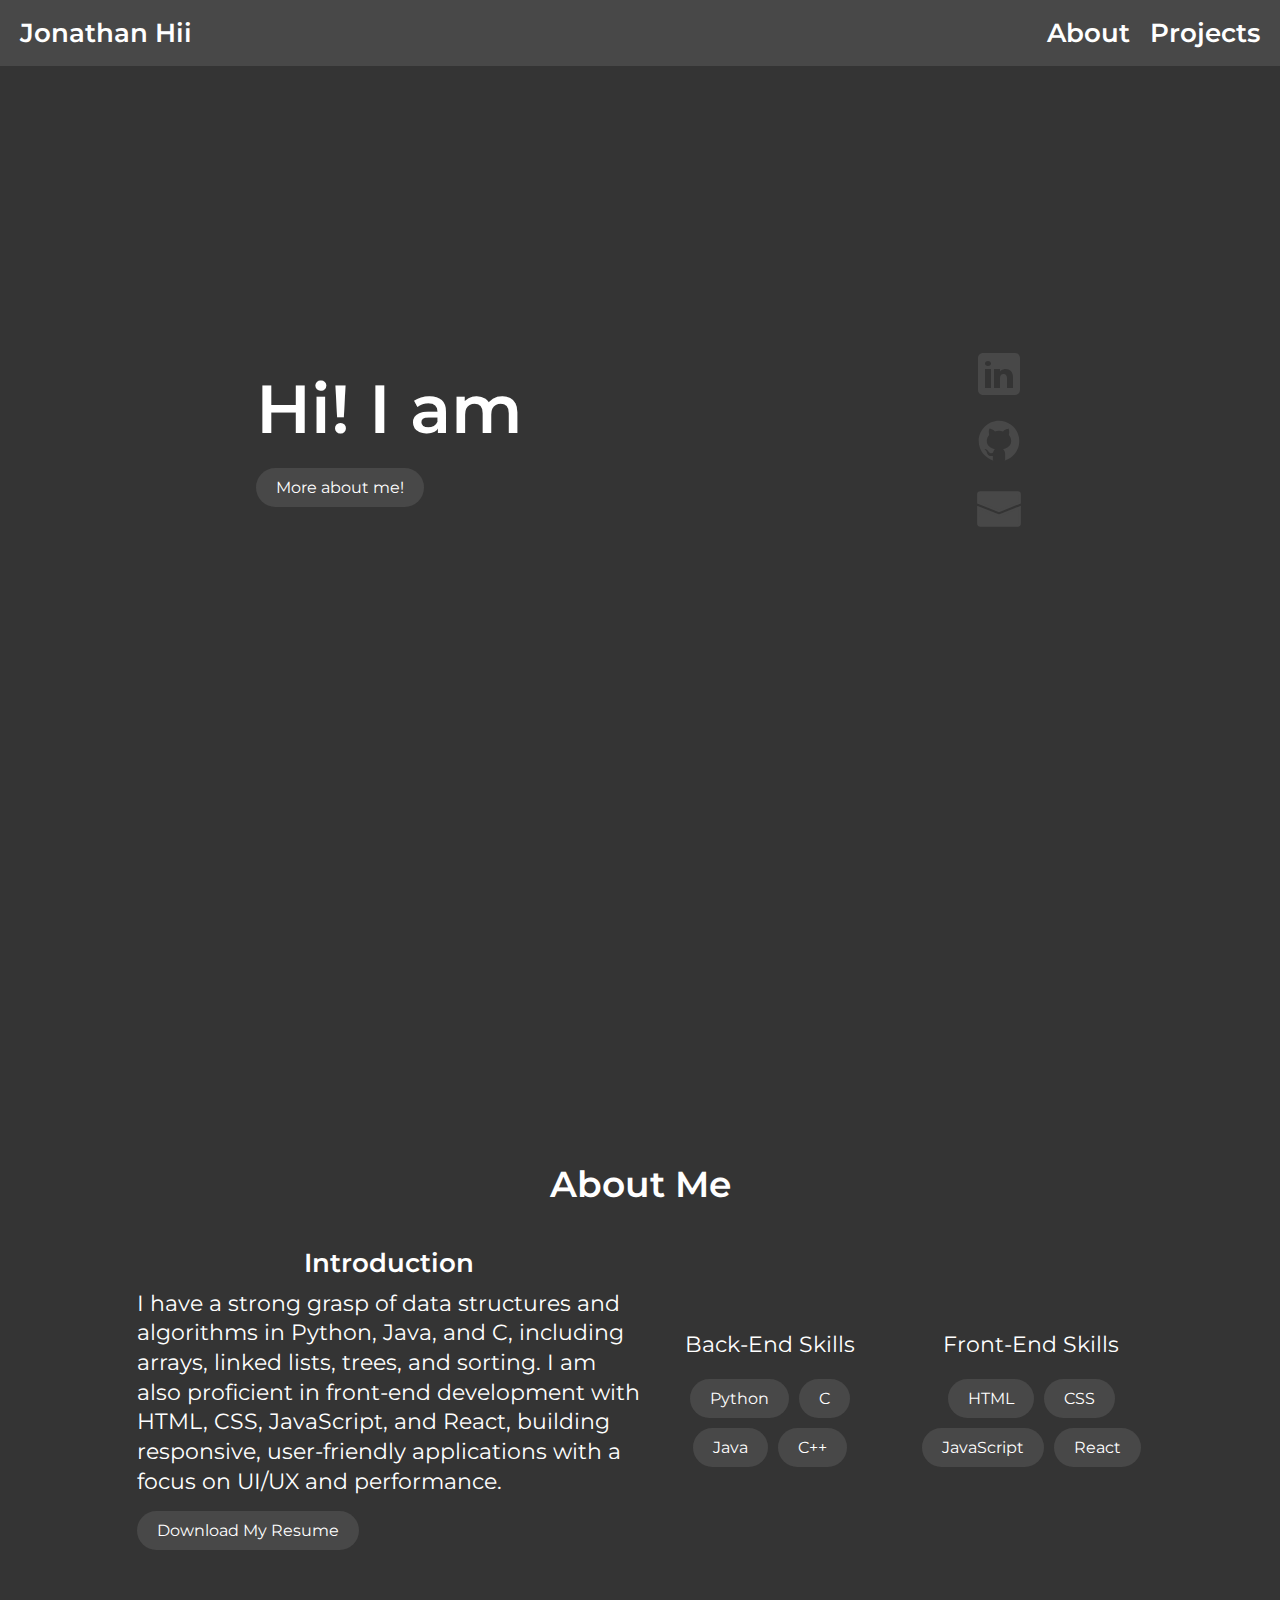
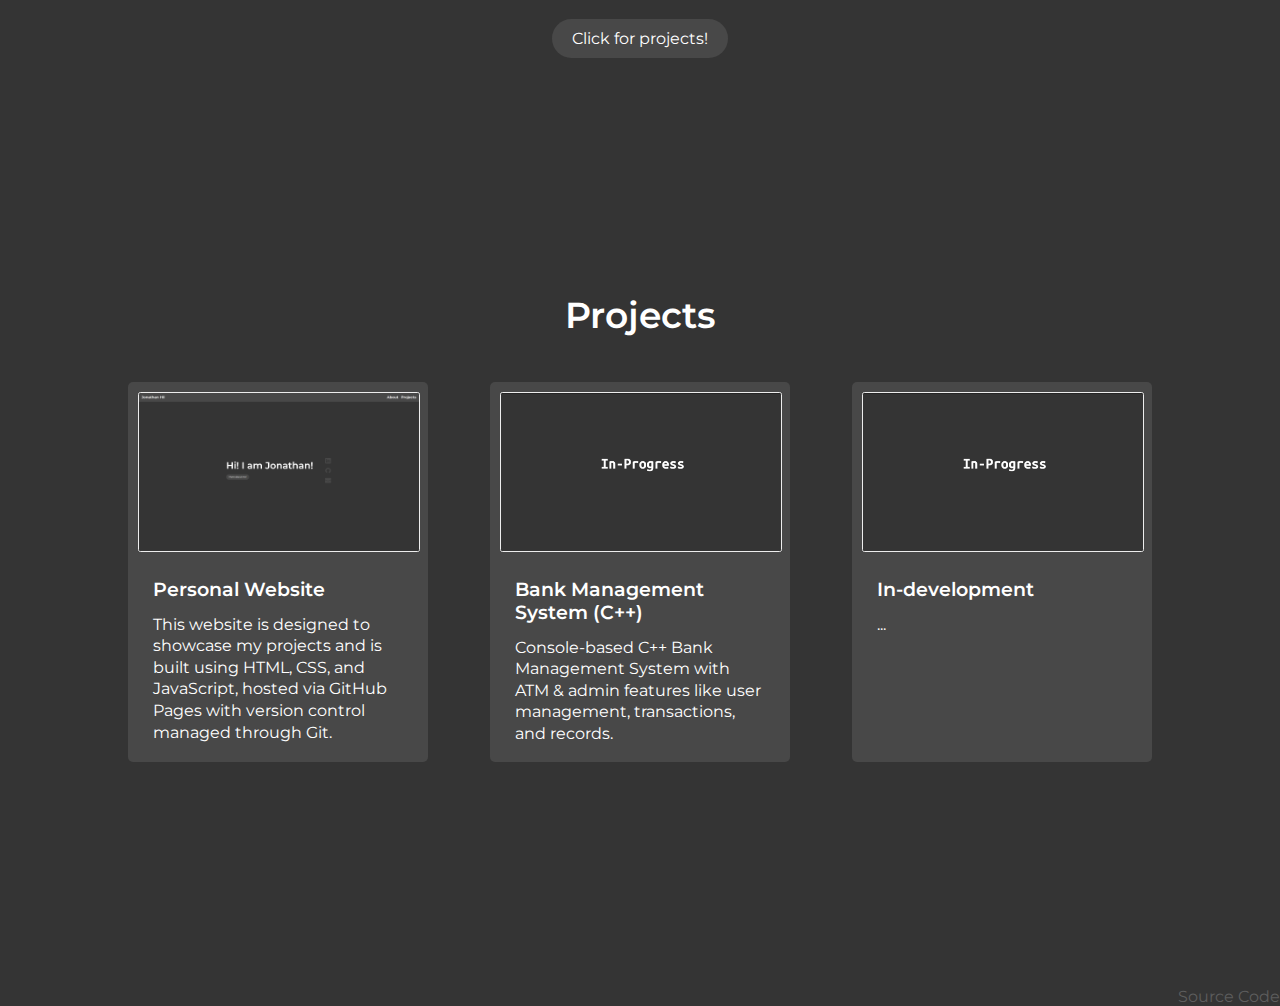
==== commit c451f787: "Update projects" ====
--- a/index.html
+++ b/index.html
@@ -94,6 +94,7 @@
                             <li class="skill-button">Python</li>
                             <li class="skill-button">C</li>
                             <li class="skill-button">Java</li>
+                            <li class="skill-button">C++</li>
                         </ul>
                     </div>
                     <div class="skill-list">
@@ -121,13 +122,14 @@
                         <img src="photos/website.png" alt="Image">
                         <h3>Personal Website</h3>
                         <p>This website is designed to showcase my projects and is built using HTML, CSS, and
-                            JavaScript.</p>
+                            JavaScript, hosted via GitHub Pages with version control managed through Git.</p>
                     </div>
                 </a>
                 <div class="project">
                     <img src="photos/development.png" alt="Image">
-                    <h3>Web Browser (C++)</h3>
-                    <p>In-development
+                    <h3>Bank Management System (C++)</h3>
+                    <p>Console-based C++ Bank Management System with ATM & admin features like user management,
+                        transactions, and records.
                     </p>
                 </div>
 
--- a/css/style.css
+++ b/css/style.css
@@ -513,7 +513,7 @@
 }
 
 .project {
-    height: 375px;
+    height: 380px;
     width: 300px;
     background-color: #484848;
     transition: all 0.3s ease;
@@ -526,17 +526,18 @@
 
 .project h3 {
     text-align: left;
-    font-size: 25px;
+    font-size: 19px;
     font-weight: 600;
     margin-top: 12.5px;
     margin-bottom: 12.5px;
     margin-left: 25px;
+    margin-right: 25px;
 }
 
 .project p {
     margin-left: 25px;
     margin-right: 25px;
-    font-size: 19px;
+    font-size: 16px;
     font-weight: 0;
 }
 
@@ -573,18 +574,18 @@
     }
 
     .project {
-        height: 335px;
-        width: 245px;
+        height: 380px;
+        width: 255px;
     }
 
     .project img {
-        margin: 10px;
+        margin: 15px;
         width: 225px;
         height: auto;
     }
 
     .project h3 {
-        font-size: 21px;
+        font-size: 19px;
         margin-top: 10px;
         margin-bottom: 10px;
         margin-left: 22.5px;
@@ -593,7 +594,7 @@
     .project p {
         margin-left: 22.5px;
         margin-right: 22.5px;
-        font-size: 17px;
+        font-size: 16px;
     }
 }
 
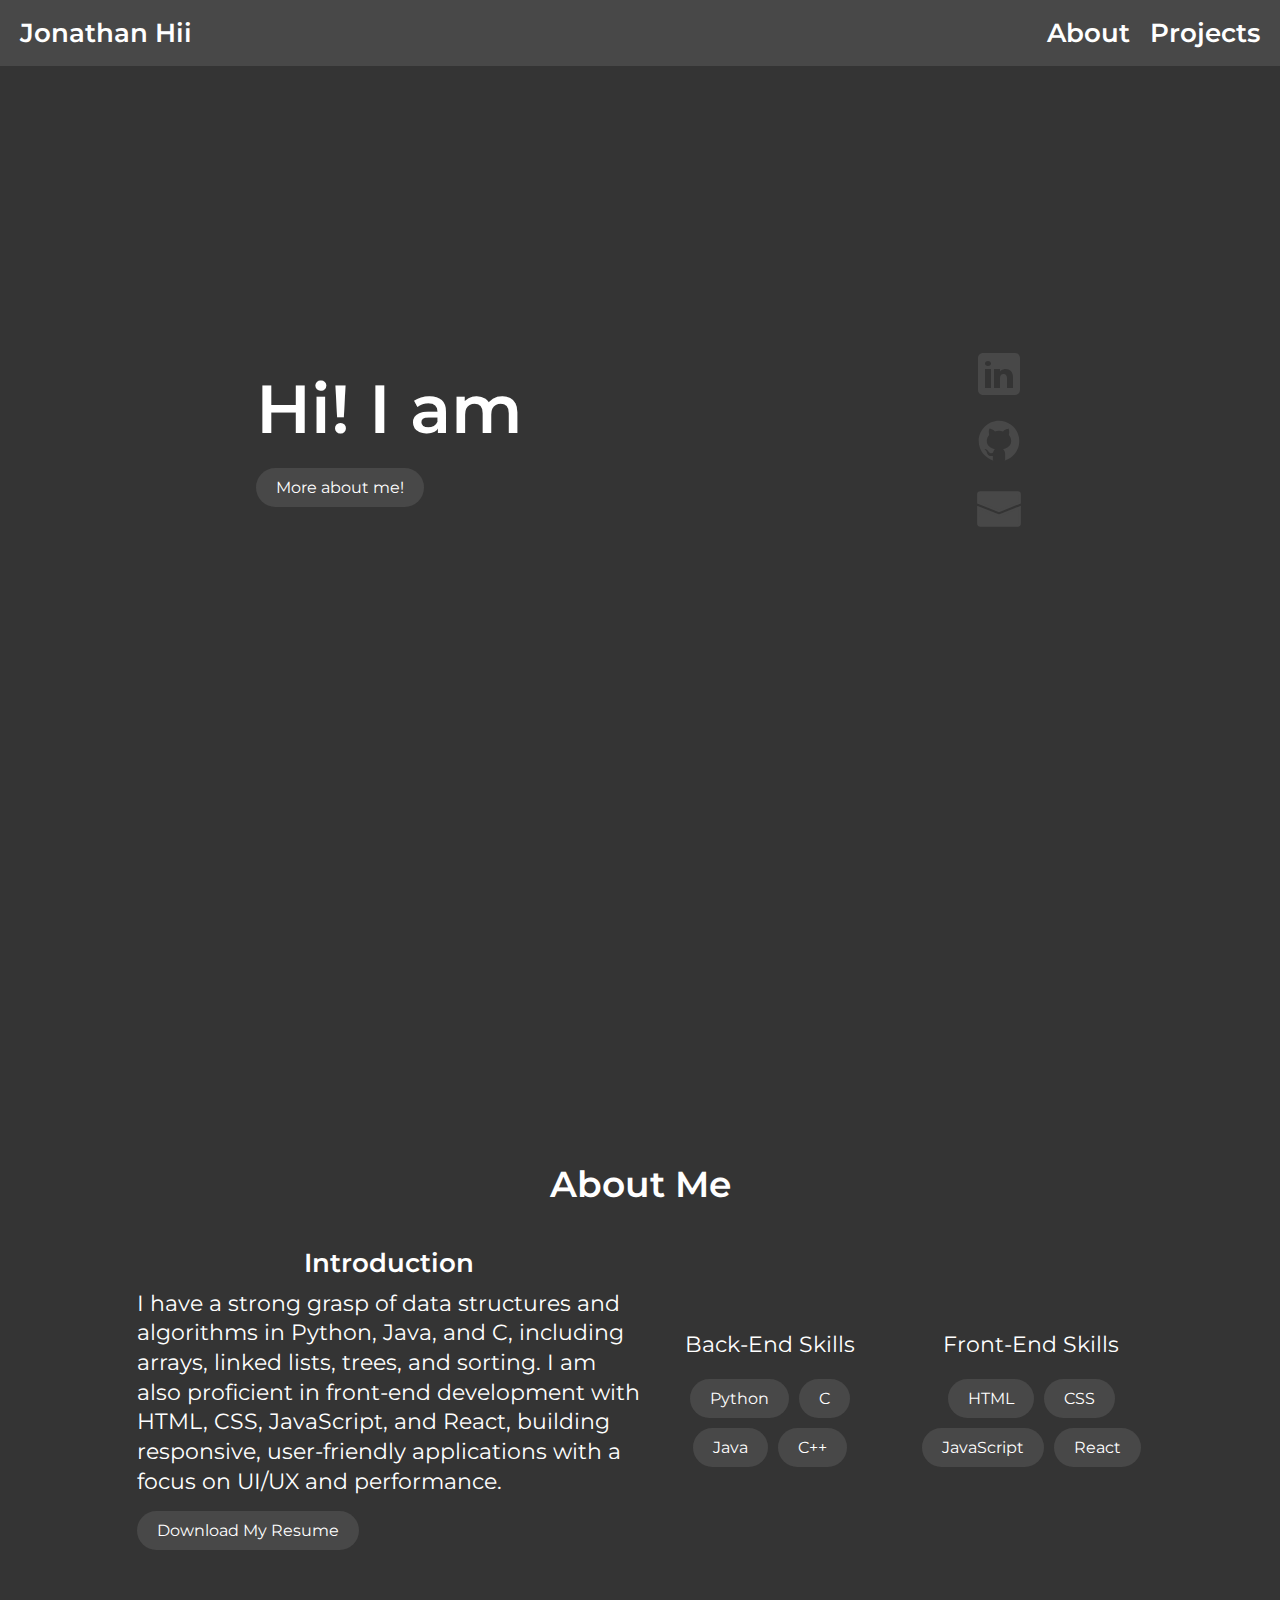
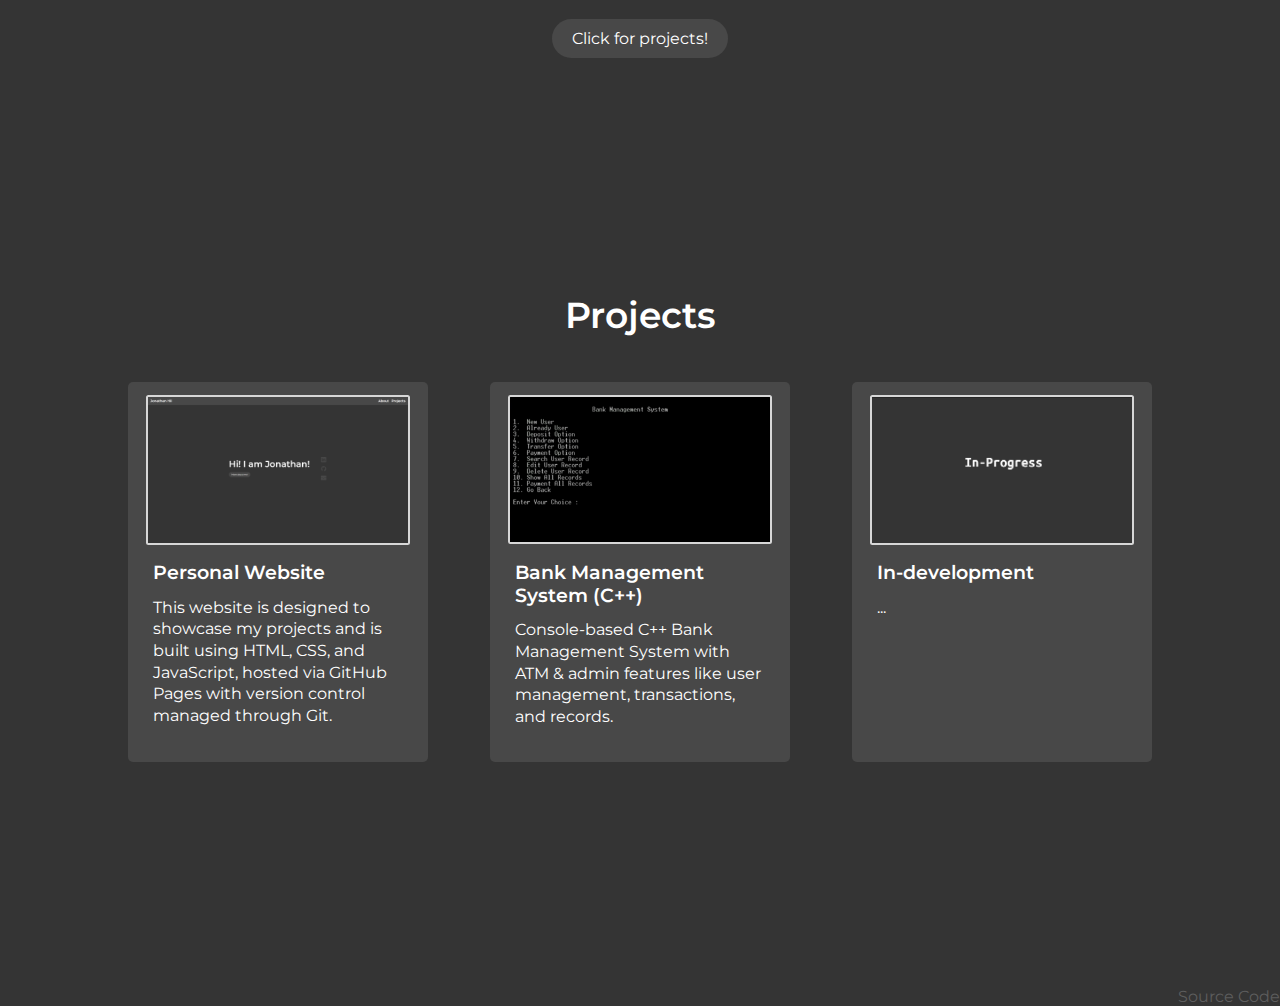
==== commit d4b18b61: "Update bank Projects" ====
--- a/index.html
+++ b/index.html
@@ -126,7 +126,7 @@
                     </div>
                 </a>
                 <div class="project">
-                    <img src="photos/development.png" alt="Image">
+                    <img src="photos/bank.png" alt="Image">
                     <h3>Bank Management System (C++)</h3>
                     <p>Console-based C++ Bank Management System with ATM & admin features like user management,
                         transactions, and records.
--- a/css/style.css
+++ b/css/style.css
@@ -542,10 +542,12 @@
 }
 
 .project img {
-    margin: 10px;
-    width: 280px;
+    margin-top: 12.5px;
+    margin-left: 18px;
+    margin-right: 18px;
+    width: 260px;
     height: auto;
-    border: 0.70px solid rgba(255, 255, 255, 0.9);
+    border: 2px solid rgba(255, 255, 255, 0.781);
     border-radius: 2.5px;
     /* Add this line to create a white border */
 }
@@ -574,14 +576,15 @@
     }
 
     .project {
-        height: 380px;
+        height: 365px;
         width: 255px;
     }
 
     .project img {
-        margin: 15px;
-        width: 225px;
-        height: auto;
+        margin-top: 15px;
+        margin-left: 15.5px;
+        margin-right: 15.5px;
+        width: 220px;
     }
 
     .project h3 {
